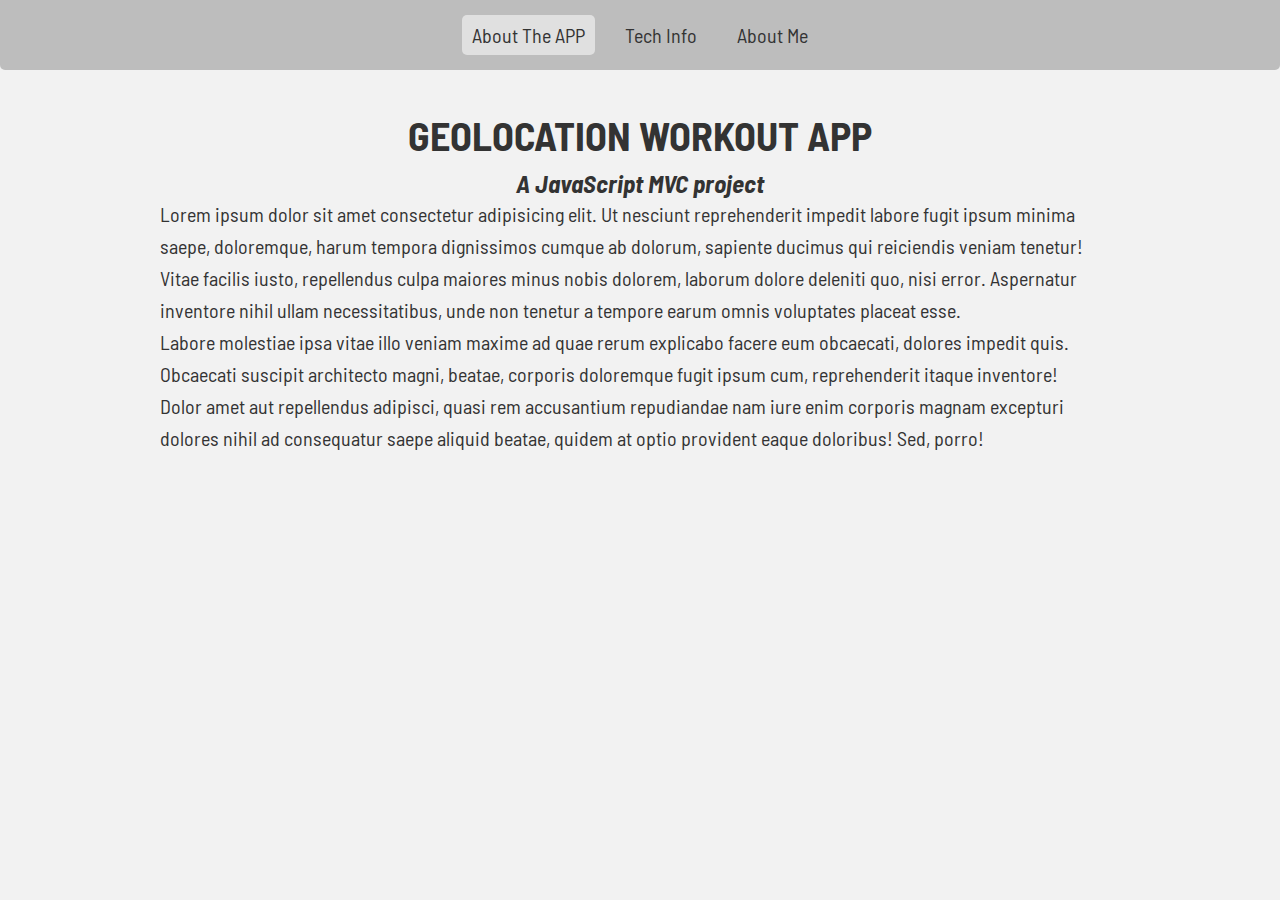
==== pages/about.html @ 3f76da93 "About Template | Added tech icons" ====
<!DOCTYPE html>
<html lang="en">
<head>
    <meta charset="UTF-8">
    <meta http-equiv="X-UA-Compatible" content="IE=edge">
    <meta name="viewport" content="width=device-width, initial-scale=1.0">
    <title>About - Geo Workout App</title>

    <link rel="stylesheet" href="../styles/page_about/main.css">
    <script src="../app/about/page_about.js" type="module"></script>
</head>
<body>

    <header>
        <nav id="main_navigation">
            <ul class="navigation">
                <li data-nav-handle="about_project" class="active navigation_item">About The APP</li>
                <li data-nav-handle="tec_info" class="navigation_item">Tech Info</li>
                <li data-nav-handle="about_me" class="navigation_item">About Me</li> 
            </ul>
        </nav>
    </header>

    <section class="articles_container">

        <article data-nav-handle="about_project">
            <div class="header_copy">
                <h1> GEOLOCATION WORKOUT APP </h1>
                <h2> A JavaScript MVC project </h2>
            </div>

            <p>Lorem ipsum dolor sit amet consectetur adipisicing elit. Ut nesciunt reprehenderit impedit labore fugit ipsum minima saepe, doloremque, harum tempora dignissimos cumque ab dolorum, sapiente ducimus qui reiciendis veniam tenetur!</p>
            <p>Vitae facilis iusto, repellendus culpa maiores minus nobis dolorem, laborum dolore deleniti quo, nisi error. Aspernatur inventore nihil ullam necessitatibus, unde non tenetur a tempore earum omnis voluptates placeat esse.</p>
            <p>Labore molestiae ipsa vitae illo veniam maxime ad quae rerum explicabo facere eum obcaecati, dolores impedit quis. Obcaecati suscipit architecto magni, beatae, corporis doloremque fugit ipsum cum, reprehenderit itaque inventore!</p>
            <p>Dolor amet aut repellendus adipisci, quasi rem accusantium repudiandae nam iure enim corporis magnam excepturi dolores nihil ad consequatur saepe aliquid beatae, quidem at optio provident eaque doloribus! Sed, porro!</p>

        </article>

        <article data-nav-handle="tec_info" class="hidden">
            
            <h2>TECH STACK</h2>

            <div class="tech_stack_icons">
                <div class="tech_card">
                    <img src="../images/html-5.svg" alt="HTML 5">
                    <span>HTML 5</span>
                </div>
                <div class="tech_card">
                    <img src="../images/css3.svg" alt="CSS 3">
                    <span>CSS 3</span>
                </div>
                <div class="tech_card">
                    <img src="../images/javascript.svg" alt="JavaScript">
                    <span>JavaScript</span>
                </div>
                <div class="tech_card">
                    <img src="../images/github.svg" alt="GitHub">
                    <span>GitHub</span>
                </div>
                <a class="tech_card" href="https://leafletjs.com/" target="_blank">
                    <img src="../images/leaflet.svg" alt="Leaflet">
                    <span>Leaflet</span>
                </a>
            </div>

            

        </article>
        
        <article data-nav-handle="about_me" class="hidden">
            <p>Lorem ipsum dolor sit amet consectetur adipisicing elit. Ut nesciunt reprehenderit impedit labore fugit ipsum minima saepe, doloremque, harum tempora dignissimos cumque ab dolorum, sapiente ducimus qui reiciendis veniam tenetur!</p>
            <p>Vitae facilis iusto, repellendus culpa maiores minus nobis dolorem, laborum dolore deleniti quo, nisi error. Aspernatur inventore nihil ullam necessitatibus, unde non tenetur a tempore earum omnis voluptates placeat esse.</p>
            <p>Labore molestiae ipsa vitae illo veniam maxime ad quae rerum explicabo facere eum obcaecati, dolores impedit quis. Obcaecati suscipit architecto magni, beatae, corporis doloremque fugit ipsum cum, reprehenderit itaque inventore!</p>
            <p>Earum officia nemo soluta ratione quae quisquam a, nulla, possimus non ut omnis! Totam, sequi officiis assumenda repellat voluptatum voluptas unde, nemo fugit ipsum modi doloribus qui dolorum. Harum, veritatis.</p>
            <p>Quibusdam recusandae deserunt accusamus! Rerum quam incidunt facilis autem hic nesciunt sequi unde quaerat maiores pariatur. Repudiandae quidem praesentium non sapiente magnam cupiditate animi vitae! Quos impedit dolor atque alias!</p>
            <p>Modi perferendis corrupti pariatur illo animi eveniet rem fuga dolorum tempora labore, dolorem in laudantium reprehenderit, laborum ad aliquam cum minima consequuntur. Distinctio, eius ipsam delectus libero consequatur magni est.</p>
            <p>Fugiat aliquam quaerat possimus consequatur architecto dolorem amet? Necessitatibus consequatur dolor exercitationem, ratione velit alias rerum, nulla nam odio quidem non, et explicabo vitae quae doloribus pariatur molestias neque ea?</p>
            <p>Dolor amet aut repellendus adipisci, quasi rem accusantium repudiandae nam iure enim corporis magnam excepturi dolores nihil ad consequatur saepe aliquid beatae, quidem at optio provident eaque doloribus! Sed, porro!</p>
            <p>Dolor amet aut repellendus adipisci, quasi rem accusantium repudiandae nam iure enim corporis magnam excepturi dolores nihil ad consequatur saepe aliquid beatae, quidem at optio provident eaque doloribus! Sed, porro!</p>
            <p>Dolor amet aut repellendus adipisci, quasi rem accusantium repudiandae nam iure enim corporis magnam excepturi dolores nihil ad consequatur saepe aliquid beatae, quidem at optio provident eaque doloribus! Sed, porro!</p>
            <p>Dolor amet aut repellendus adipisci, quasi rem accusantium repudiandae nam iure enim corporis magnam excepturi dolores nihil ad consequatur saepe aliquid beatae, quidem at optio provident eaque doloribus! Sed, porro!</p>
            <p>Dolor amet aut repellendus adipisci, quasi rem accusantium repudiandae nam iure enim corporis magnam excepturi dolores nihil ad consequatur saepe aliquid beatae, quidem at optio provident eaque doloribus! Sed, porro!</p>
            <p>Dolor amet aut repellendus adipisci, quasi rem accusantium repudiandae nam iure enim corporis magnam excepturi dolores nihil ad consequatur saepe aliquid beatae, quidem at optio provident eaque doloribus! Sed, porro!</p>
            <p>Dolor amet aut repellendus adipisci, quasi rem accusantium repudiandae nam iure enim corporis magnam excepturi dolores nihil ad consequatur saepe aliquid beatae, quidem at optio provident eaque doloribus! Sed, porro!</p>
            <p>Dolor amet aut repellendus adipisci, quasi rem accusantium repudiandae nam iure enim corporis magnam excepturi dolores nihil ad consequatur saepe aliquid beatae, quidem at optio provident eaque doloribus! Sed, porro!</p>
            <p>Dolor amet aut repellendus adipisci, quasi rem accusantium repudiandae nam iure enim corporis magnam excepturi dolores nihil ad consequatur saepe aliquid beatae, quidem at optio provident eaque doloribus! Sed, porro!</p>
            <p>Dolor amet aut repellendus adipisci, quasi rem accusantium repudiandae nam iure enim corporis magnam excepturi dolores nihil ad consequatur saepe aliquid beatae, quidem at optio provident eaque doloribus! Sed, porro!</p>
            <p>Dolor amet aut repellendus adipisci, quasi rem accusantium repudiandae nam iure enim corporis magnam excepturi dolores nihil ad consequatur saepe aliquid beatae, quidem at optio provident eaque doloribus! Sed, porro!</p>
            <p>Dolor amet aut repellendus adipisci, quasi rem accusantium repudiandae nam iure enim corporis magnam excepturi dolores nihil ad consequatur saepe aliquid beatae, quidem at optio provident eaque doloribus! Sed, porro!</p>
            <p>Dolor amet aut repellendus adipisci, quasi rem accusantium repudiandae nam iure enim corporis magnam excepturi dolores nihil ad consequatur saepe aliquid beatae, quidem at optio provident eaque doloribus! Sed, porro!</p>
            <p>Dolor amet aut repellendus adipisci, quasi rem accusantium repudiandae nam iure enim corporis magnam excepturi dolores nihil ad consequatur saepe aliquid beatae, quidem at optio provident eaque doloribus! Sed, porro!</p>
            <p>Dolor amet aut repellendus adipisci, quasi rem accusantium repudiandae nam iure enim corporis magnam excepturi dolores nihil ad consequatur saepe aliquid beatae, quidem at optio provident eaque doloribus! Sed, porro!</p>
            <p>Dolor amet aut repellendus adipisci, quasi rem accusantium repudiandae nam iure enim corporis magnam excepturi dolores nihil ad consequatur saepe aliquid beatae, quidem at optio provident eaque doloribus! Sed, porro!</p>
            <p>Dolor amet aut repellendus adipisci, quasi rem accusantium repudiandae nam iure enim corporis magnam excepturi dolores nihil ad consequatur saepe aliquid beatae, quidem at optio provident eaque doloribus! Sed, porro!</p>

            <p>Dolor amet aut repellendus adipisci, quasi rem accusantium repudiandae nam iure enim corporis magnam excepturi dolores nihil ad consequatur saepe aliquid beatae, quidem at optio provident eaque doloribus! Sed, porro!</p>

        </article>

    </section>

</body>
</html>
---- styles/page_about/main.css ----
@import "../config.css";
@import "./stylesheet_about.css";

@import "./tech_stack.css"
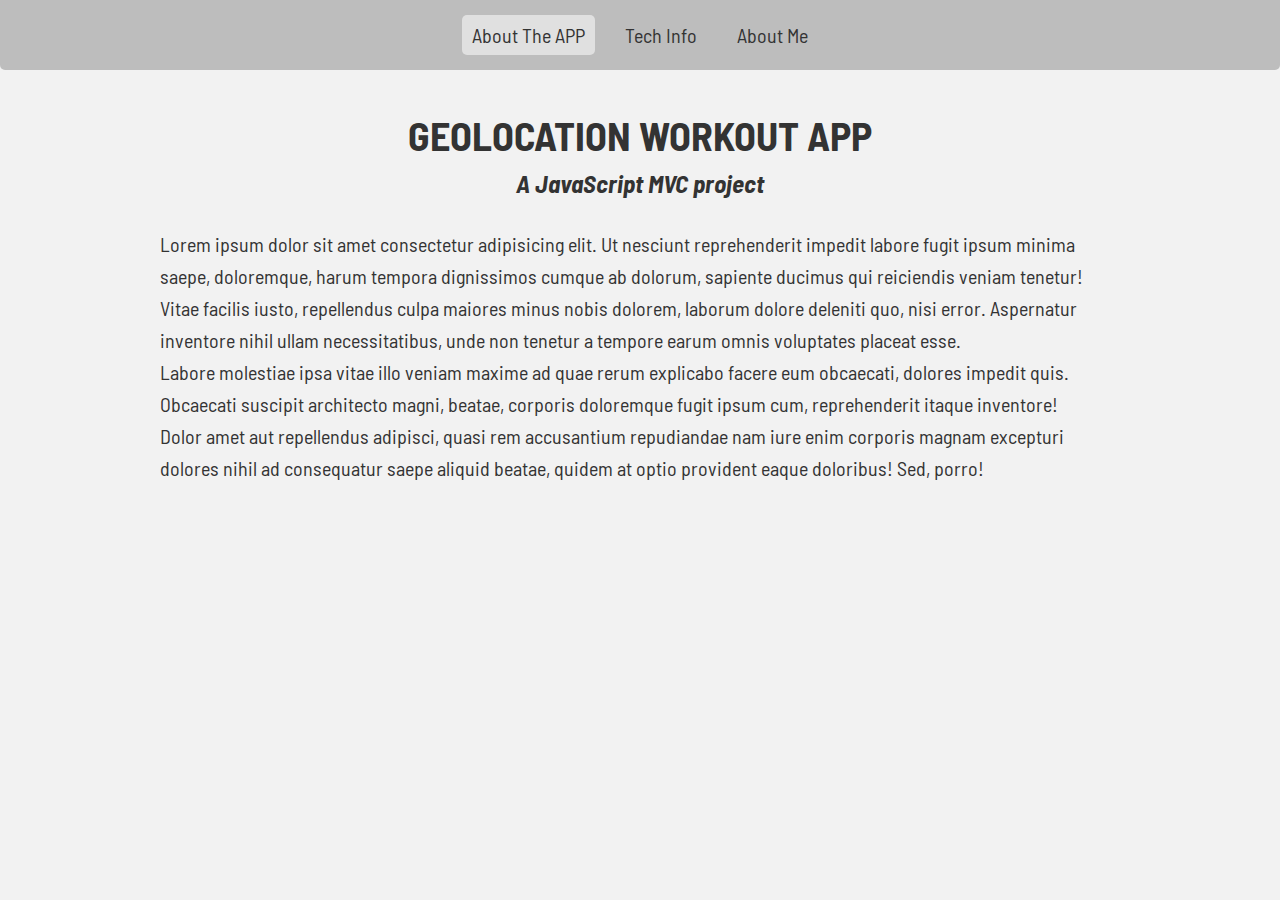
==== commit 756b82ec: "About Tenokate | Part 3" ====
--- a/pages/about.html
+++ b/pages/about.html
@@ -25,7 +25,7 @@
 
         <article data-nav-handle="about_project">
             <div class="header_copy">
-                <h1> GEOLOCATION WORKOUT APP </h1>
+                <h1> GEOLOCATION <span></span> WORKOUT APP </h1>
                 <h2> A JavaScript MVC project </h2>
             </div>
 
@@ -37,8 +37,9 @@
         </article>
 
         <article data-nav-handle="tec_info" class="hidden">
-            
-            <h2>TECH STACK</h2>
+            <div class="header_copy">
+                <h2>TECH STACK</h2>
+            </div>
 
             <div class="tech_stack_icons">
                 <div class="tech_card">
@@ -60,6 +61,10 @@
                 <a class="tech_card" href="https://leafletjs.com/" target="_blank">
                     <img src="../images/leaflet.svg" alt="Leaflet">
                     <span>Leaflet</span>
+                </a>
+                <a class="tech_card" href="https://feathericons.com/" target="_blank">
+                    <img src="../images/feather.svg" alt="Feather Icons">
+                    <span>Feather Icons</span>
                 </a>
             </div>
 
--- a/styles/page_about/main.css
+++ b/styles/page_about/main.css
@@ -1,4 +1,4 @@
 @import "../config.css";
 @import "./stylesheet_about.css";
 
-@import "./tech_stack.css"+@import "./tech_stack.css";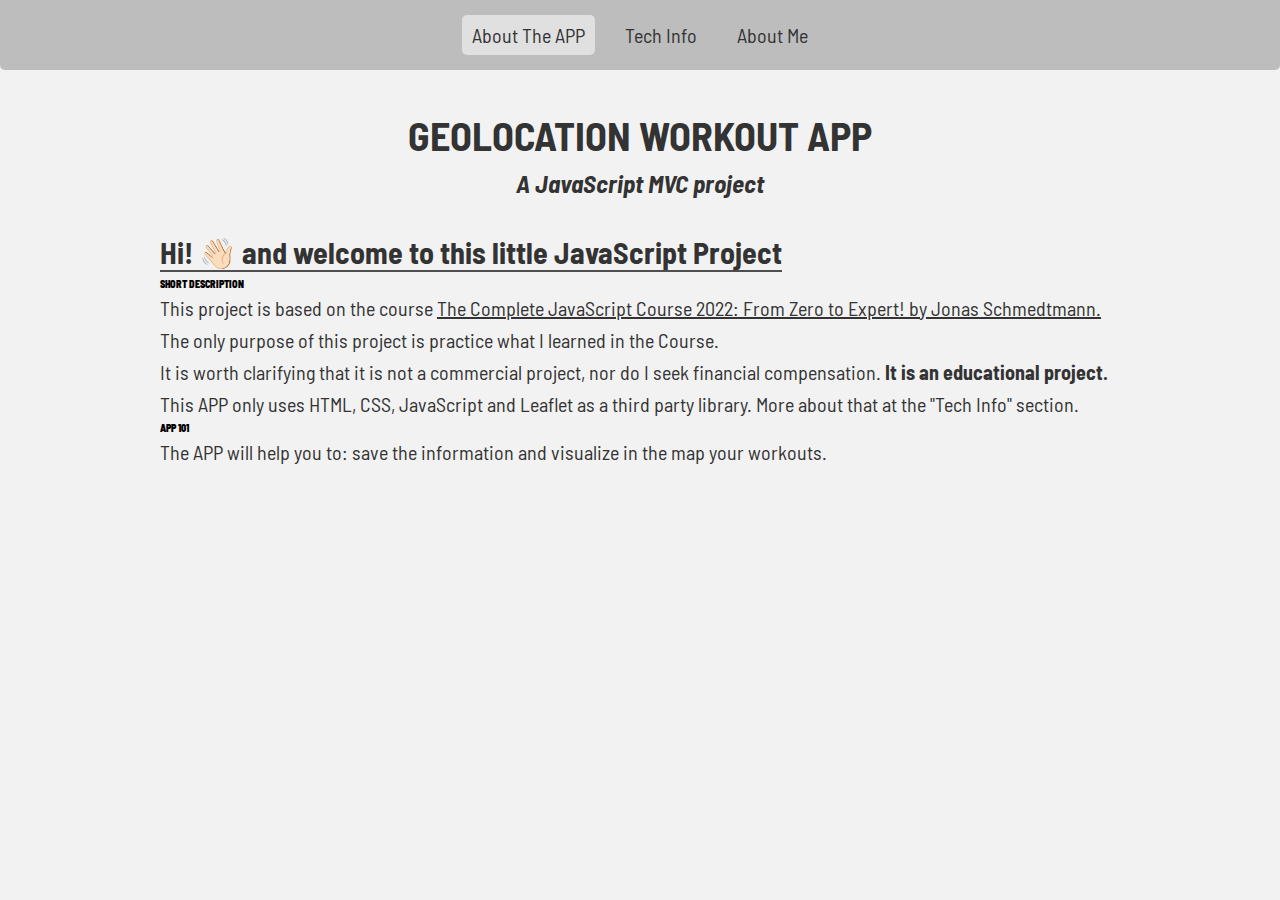
==== commit 9442770d: "About Template | Copy Part  1" ====
--- a/pages/about.html
+++ b/pages/about.html
@@ -29,11 +29,32 @@
                 <h2> A JavaScript MVC project </h2>
             </div>
 
-            <p>Lorem ipsum dolor sit amet consectetur adipisicing elit. Ut nesciunt reprehenderit impedit labore fugit ipsum minima saepe, doloremque, harum tempora dignissimos cumque ab dolorum, sapiente ducimus qui reiciendis veniam tenetur!</p>
-            <p>Vitae facilis iusto, repellendus culpa maiores minus nobis dolorem, laborum dolore deleniti quo, nisi error. Aspernatur inventore nihil ullam necessitatibus, unde non tenetur a tempore earum omnis voluptates placeat esse.</p>
-            <p>Labore molestiae ipsa vitae illo veniam maxime ad quae rerum explicabo facere eum obcaecati, dolores impedit quis. Obcaecati suscipit architecto magni, beatae, corporis doloremque fugit ipsum cum, reprehenderit itaque inventore!</p>
-            <p>Dolor amet aut repellendus adipisci, quasi rem accusantium repudiandae nam iure enim corporis magnam excepturi dolores nihil ad consequatur saepe aliquid beatae, quidem at optio provident eaque doloribus! Sed, porro!</p>
+            <h3>Hi! 👋🏻 and welcome to this little JavaScript Project</h3>
 
+            <h4><b>SHORT DESCRIPTION</b></h4>
+            <p>
+                This project is based on the course
+                <a href="https://www.udemy.com/course/the-complete-javascript-course/" target="_blank">
+                    The Complete JavaScript Course 2022: From Zero to Expert! by Jonas Schmedtmann.
+                </a> 
+            </p>
+
+            <p>
+                The only purpose of this project is practice what I learned in the Course. <br>
+                It is worth clarifying that it is not a commercial project, nor do I seek financial compensation. 
+                <b>It is an educational project.</b> 
+            </p>
+
+            <p>
+                This APP only uses HTML, CSS, JavaScript and Leaflet as a third party library. 
+                More about that at the "Tech Info" section.
+            </p>
+
+            <h4><b>APP 101</b></h4>
+            <p>
+                The APP will help you to: save the information and visualize in the map  your workouts. <br>
+
+            </p>
         </article>
 
         <article data-nav-handle="tec_info" class="hidden">
@@ -73,33 +94,7 @@
         </article>
         
         <article data-nav-handle="about_me" class="hidden">
-            <p>Lorem ipsum dolor sit amet consectetur adipisicing elit. Ut nesciunt reprehenderit impedit labore fugit ipsum minima saepe, doloremque, harum tempora dignissimos cumque ab dolorum, sapiente ducimus qui reiciendis veniam tenetur!</p>
-            <p>Vitae facilis iusto, repellendus culpa maiores minus nobis dolorem, laborum dolore deleniti quo, nisi error. Aspernatur inventore nihil ullam necessitatibus, unde non tenetur a tempore earum omnis voluptates placeat esse.</p>
-            <p>Labore molestiae ipsa vitae illo veniam maxime ad quae rerum explicabo facere eum obcaecati, dolores impedit quis. Obcaecati suscipit architecto magni, beatae, corporis doloremque fugit ipsum cum, reprehenderit itaque inventore!</p>
-            <p>Earum officia nemo soluta ratione quae quisquam a, nulla, possimus non ut omnis! Totam, sequi officiis assumenda repellat voluptatum voluptas unde, nemo fugit ipsum modi doloribus qui dolorum. Harum, veritatis.</p>
-            <p>Quibusdam recusandae deserunt accusamus! Rerum quam incidunt facilis autem hic nesciunt sequi unde quaerat maiores pariatur. Repudiandae quidem praesentium non sapiente magnam cupiditate animi vitae! Quos impedit dolor atque alias!</p>
-            <p>Modi perferendis corrupti pariatur illo animi eveniet rem fuga dolorum tempora labore, dolorem in laudantium reprehenderit, laborum ad aliquam cum minima consequuntur. Distinctio, eius ipsam delectus libero consequatur magni est.</p>
-            <p>Fugiat aliquam quaerat possimus consequatur architecto dolorem amet? Necessitatibus consequatur dolor exercitationem, ratione velit alias rerum, nulla nam odio quidem non, et explicabo vitae quae doloribus pariatur molestias neque ea?</p>
-            <p>Dolor amet aut repellendus adipisci, quasi rem accusantium repudiandae nam iure enim corporis magnam excepturi dolores nihil ad consequatur saepe aliquid beatae, quidem at optio provident eaque doloribus! Sed, porro!</p>
-            <p>Dolor amet aut repellendus adipisci, quasi rem accusantium repudiandae nam iure enim corporis magnam excepturi dolores nihil ad consequatur saepe aliquid beatae, quidem at optio provident eaque doloribus! Sed, porro!</p>
-            <p>Dolor amet aut repellendus adipisci, quasi rem accusantium repudiandae nam iure enim corporis magnam excepturi dolores nihil ad consequatur saepe aliquid beatae, quidem at optio provident eaque doloribus! Sed, porro!</p>
-            <p>Dolor amet aut repellendus adipisci, quasi rem accusantium repudiandae nam iure enim corporis magnam excepturi dolores nihil ad consequatur saepe aliquid beatae, quidem at optio provident eaque doloribus! Sed, porro!</p>
-            <p>Dolor amet aut repellendus adipisci, quasi rem accusantium repudiandae nam iure enim corporis magnam excepturi dolores nihil ad consequatur saepe aliquid beatae, quidem at optio provident eaque doloribus! Sed, porro!</p>
-            <p>Dolor amet aut repellendus adipisci, quasi rem accusantium repudiandae nam iure enim corporis magnam excepturi dolores nihil ad consequatur saepe aliquid beatae, quidem at optio provident eaque doloribus! Sed, porro!</p>
-            <p>Dolor amet aut repellendus adipisci, quasi rem accusantium repudiandae nam iure enim corporis magnam excepturi dolores nihil ad consequatur saepe aliquid beatae, quidem at optio provident eaque doloribus! Sed, porro!</p>
-            <p>Dolor amet aut repellendus adipisci, quasi rem accusantium repudiandae nam iure enim corporis magnam excepturi dolores nihil ad consequatur saepe aliquid beatae, quidem at optio provident eaque doloribus! Sed, porro!</p>
-            <p>Dolor amet aut repellendus adipisci, quasi rem accusantium repudiandae nam iure enim corporis magnam excepturi dolores nihil ad consequatur saepe aliquid beatae, quidem at optio provident eaque doloribus! Sed, porro!</p>
-            <p>Dolor amet aut repellendus adipisci, quasi rem accusantium repudiandae nam iure enim corporis magnam excepturi dolores nihil ad consequatur saepe aliquid beatae, quidem at optio provident eaque doloribus! Sed, porro!</p>
-            <p>Dolor amet aut repellendus adipisci, quasi rem accusantium repudiandae nam iure enim corporis magnam excepturi dolores nihil ad consequatur saepe aliquid beatae, quidem at optio provident eaque doloribus! Sed, porro!</p>
-            <p>Dolor amet aut repellendus adipisci, quasi rem accusantium repudiandae nam iure enim corporis magnam excepturi dolores nihil ad consequatur saepe aliquid beatae, quidem at optio provident eaque doloribus! Sed, porro!</p>
-            <p>Dolor amet aut repellendus adipisci, quasi rem accusantium repudiandae nam iure enim corporis magnam excepturi dolores nihil ad consequatur saepe aliquid beatae, quidem at optio provident eaque doloribus! Sed, porro!</p>
-            <p>Dolor amet aut repellendus adipisci, quasi rem accusantium repudiandae nam iure enim corporis magnam excepturi dolores nihil ad consequatur saepe aliquid beatae, quidem at optio provident eaque doloribus! Sed, porro!</p>
-            <p>Dolor amet aut repellendus adipisci, quasi rem accusantium repudiandae nam iure enim corporis magnam excepturi dolores nihil ad consequatur saepe aliquid beatae, quidem at optio provident eaque doloribus! Sed, porro!</p>
-            <p>Dolor amet aut repellendus adipisci, quasi rem accusantium repudiandae nam iure enim corporis magnam excepturi dolores nihil ad consequatur saepe aliquid beatae, quidem at optio provident eaque doloribus! Sed, porro!</p>
-            <p>Dolor amet aut repellendus adipisci, quasi rem accusantium repudiandae nam iure enim corporis magnam excepturi dolores nihil ad consequatur saepe aliquid beatae, quidem at optio provident eaque doloribus! Sed, porro!</p>
-
-            <p>Dolor amet aut repellendus adipisci, quasi rem accusantium repudiandae nam iure enim corporis magnam excepturi dolores nihil ad consequatur saepe aliquid beatae, quidem at optio provident eaque doloribus! Sed, porro!</p>
-
+        
         </article>
 
     </section>
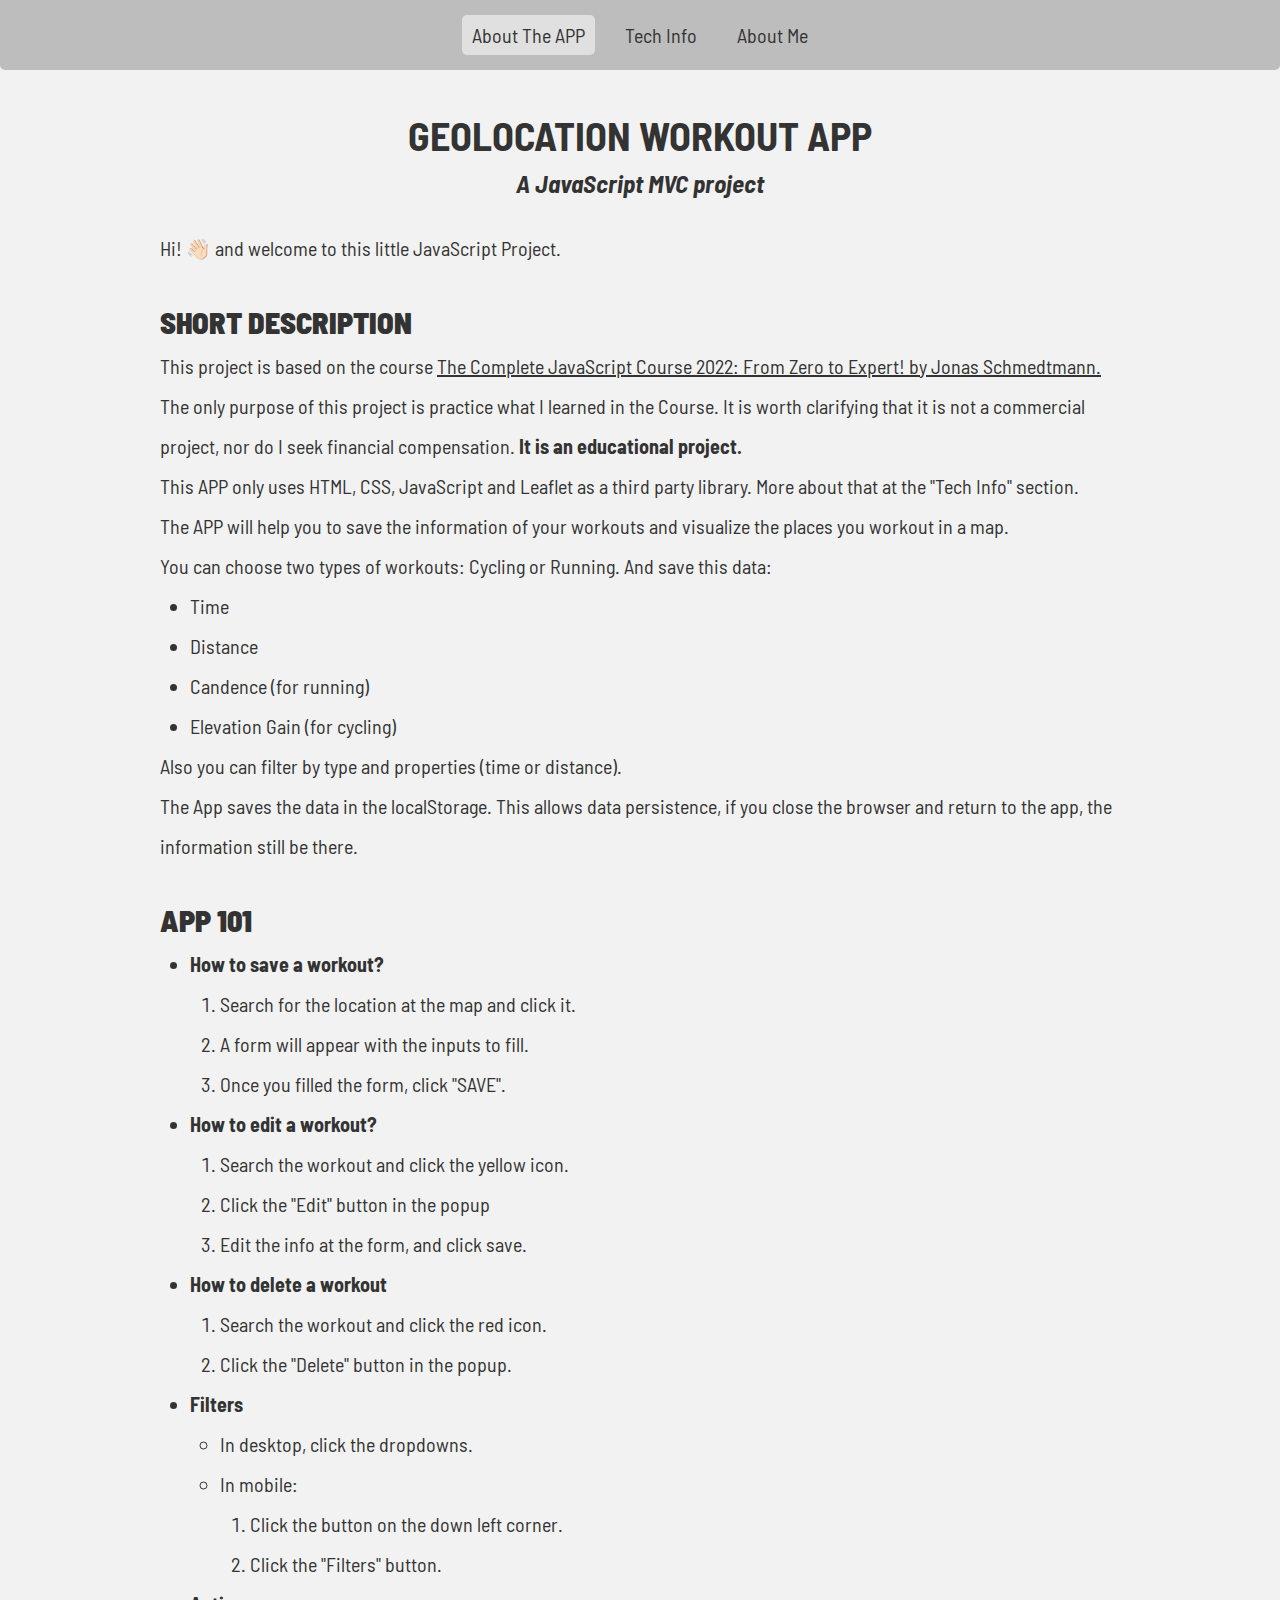
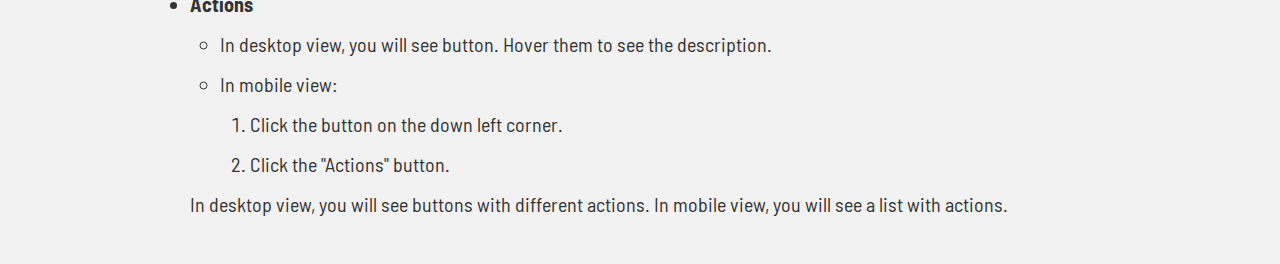
==== commit 5f14ddc2: "About Page | Copy II" ====
--- a/pages/about.html
+++ b/pages/about.html
@@ -29,9 +29,9 @@
                 <h2> A JavaScript MVC project </h2>
             </div>
 
-            <h3>Hi! 👋🏻 and welcome to this little JavaScript Project</h3>
+            <p>Hi! 👋🏻 and welcome to this little JavaScript Project.</p>
 
-            <h4><b>SHORT DESCRIPTION</b></h4>
+            <h3><b>SHORT DESCRIPTION</b></h3>
             <p>
                 This project is based on the course
                 <a href="https://www.udemy.com/course/the-complete-javascript-course/" target="_blank">
@@ -40,7 +40,7 @@
             </p>
 
             <p>
-                The only purpose of this project is practice what I learned in the Course. <br>
+                The only purpose of this project is practice what I learned in the Course.
                 It is worth clarifying that it is not a commercial project, nor do I seek financial compensation. 
                 <b>It is an educational project.</b> 
             </p>
@@ -50,11 +50,73 @@
                 More about that at the "Tech Info" section.
             </p>
 
-            <h4><b>APP 101</b></h4>
             <p>
-                The APP will help you to: save the information and visualize in the map  your workouts. <br>
+                The APP will help you to save the information of your workouts and visualize the places you workout in a map. <br>
+                You can choose two types of workouts: Cycling or Running. And save this data:
+            </p>
+            <ul>
+                <li>Time</li>
+                <li>Distance</li>
+                <li>Candence (for running)</li>
+                <li>Elevation Gain (for cycling)</li>
+            </ul>
+            <p>Also you can filter by type and properties (time or distance).</p>
+            <p>The App saves the data in the localStorage. This allows data persistence, if you close the browser
+                and return to the app, the information still be there.
+            </p>
 
-            </p>
+            <h3><b>APP 101</b></h3>
+            <ul>
+                <li>
+                    <b>How to save a workout?</b>
+                    <ol>
+                        <li>Search for the location at the map and click it.</li>
+                        <li>A form will appear with the inputs to fill.</li>
+                        <li>Once you filled the form, click "SAVE".</li>
+                    </ol>
+                </li>
+                <li>
+                    <b>How to edit a workout?</b>
+                    <ol>
+                        <li>Search the workout and click the yellow icon.</li>
+                        <li>Click the "Edit" button in the popup</li>
+                        <li>Edit the info at the form, and click save.</li>
+                    </ol>
+                </li>
+                <li>
+                    <b>How to delete a workout</b>
+                    <ol>
+                        <li>Search the workout and click the red icon.</li>
+                        <li>Click the "Delete" button in the popup.</li>
+                    </ol>
+                </li>
+                <li>
+                    <b>Filters</b>
+                    <ul>
+                        <li>In desktop, click the dropdowns.</li>
+                        <li>In mobile:
+                            <ol>
+                                <li>Click the button on the down left corner.</li>
+                                <li>Click the "Filters" button.</li>
+                            </ol>
+                        </li>
+                    </ul>
+                </li>
+                <li>
+                    <b>Actions</b>
+                    <ul>
+                        <li>In desktop view, you will see button. Hover them to see the description.</li>
+                        <li>In mobile view:
+                            <ol>
+                                <li>Click the button on the down left corner.</li>
+                                <li>Click the "Actions" button.</li>
+                            </ol>
+                        </li>
+                    </ul>
+                    <span>In desktop view, you will see buttons with different actions.</span>
+                    <span>In mobile view, you will see a list with actions.</span>
+                </li>
+            </ul>
         </article>
 
         <article data-nav-handle="tec_info" class="hidden">
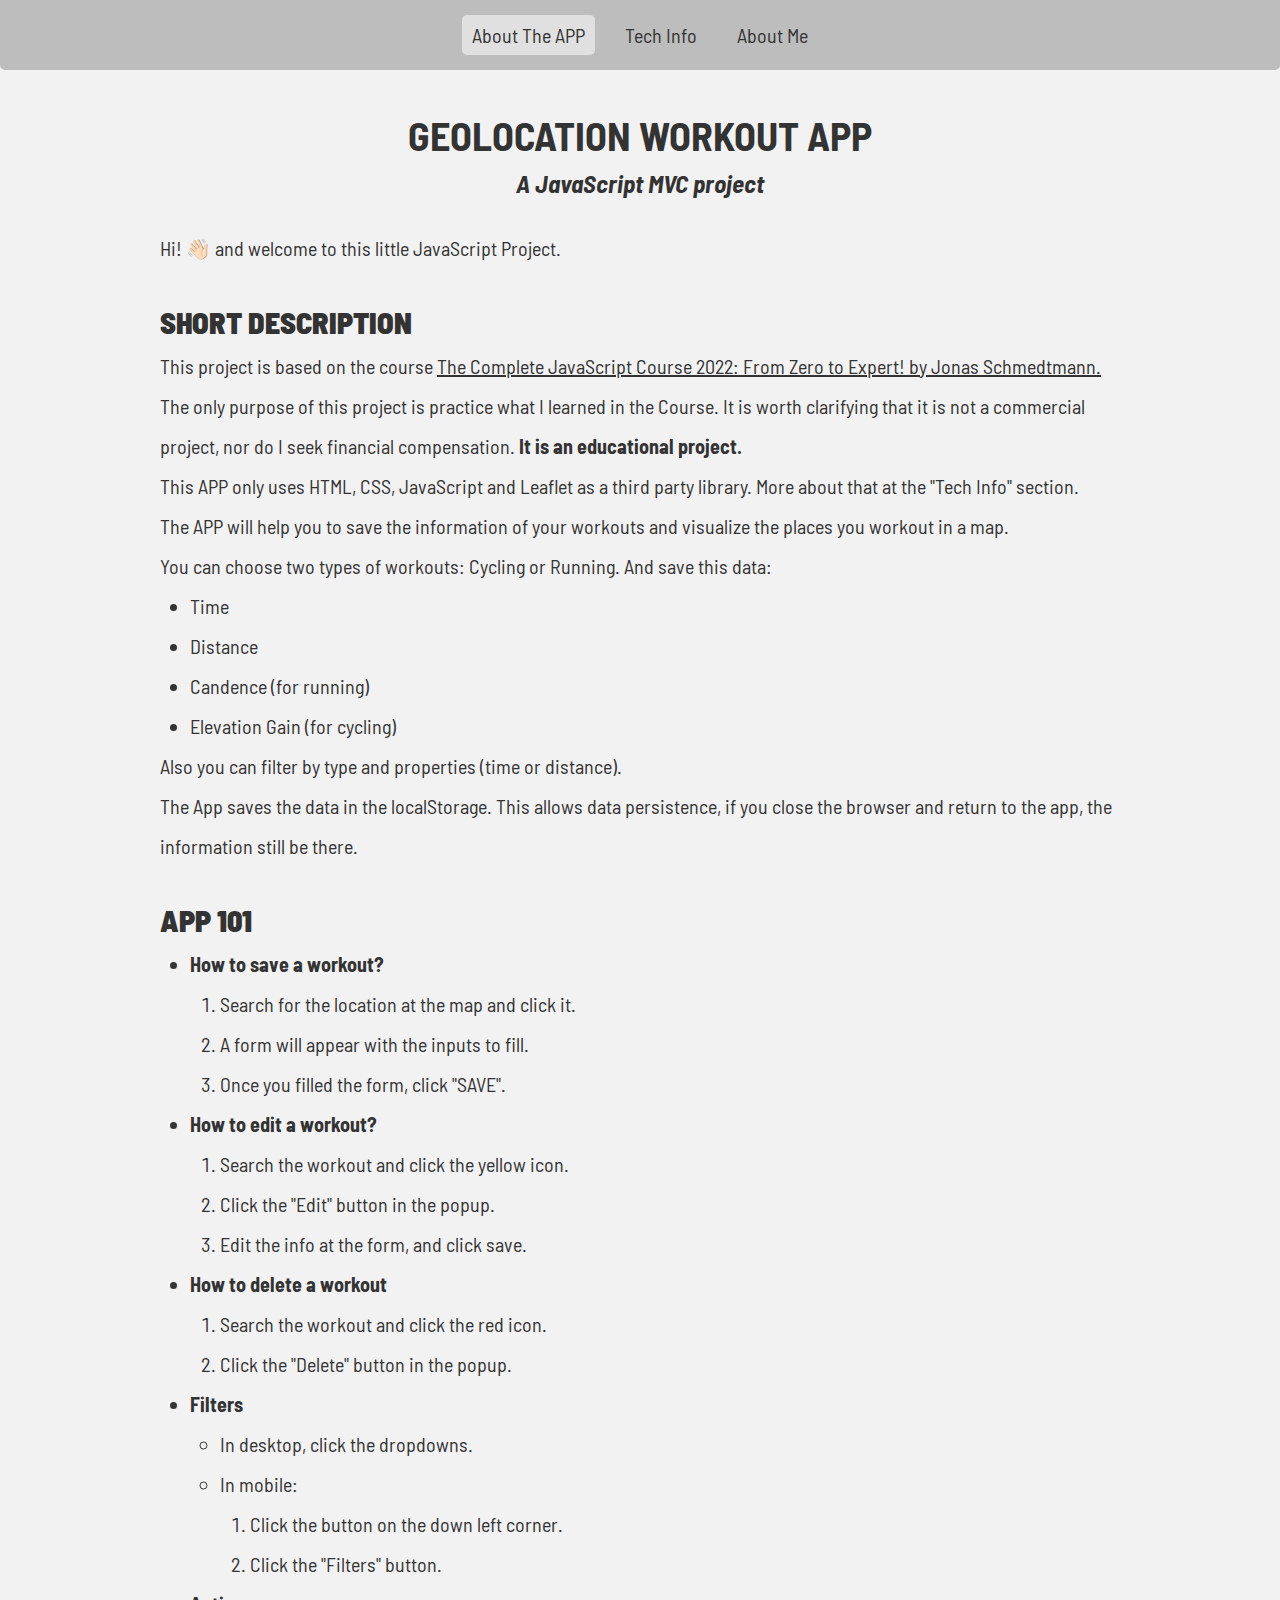
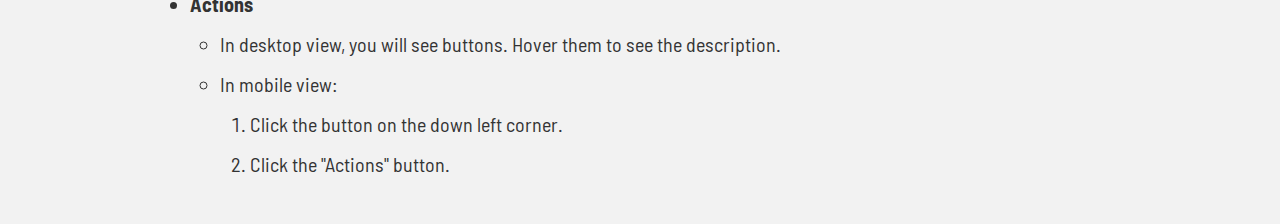
==== commit 2559981a: "About Template | Copy" ====
--- a/pages/about.html
+++ b/pages/about.html
@@ -79,7 +79,7 @@
                     <b>How to edit a workout?</b>
                     <ol>
                         <li>Search the workout and click the yellow icon.</li>
-                        <li>Click the "Edit" button in the popup</li>
+                        <li>Click the "Edit" button in the popup.</li>
                         <li>Edit the info at the form, and click save.</li>
                     </ol>
                 </li>
@@ -105,16 +105,14 @@
                 <li>
                     <b>Actions</b>
                     <ul>
-                        <li>In desktop view, you will see button. Hover them to see the description.</li>
+                        <li>In desktop view, you will see buttons. Hover them to see the description.</li>
                         <li>In mobile view:
                             <ol>
                                 <li>Click the button on the down left corner.</li>
                                 <li>Click the "Actions" button.</li>
                             </ol>
                         </li>
-                    </ul>
-                    <span>In desktop view, you will see buttons with different actions.</span>
-                    <span>In mobile view, you will see a list with actions.</span>
+                    </ul>                    
                 </li>
             </ul>
         </article>
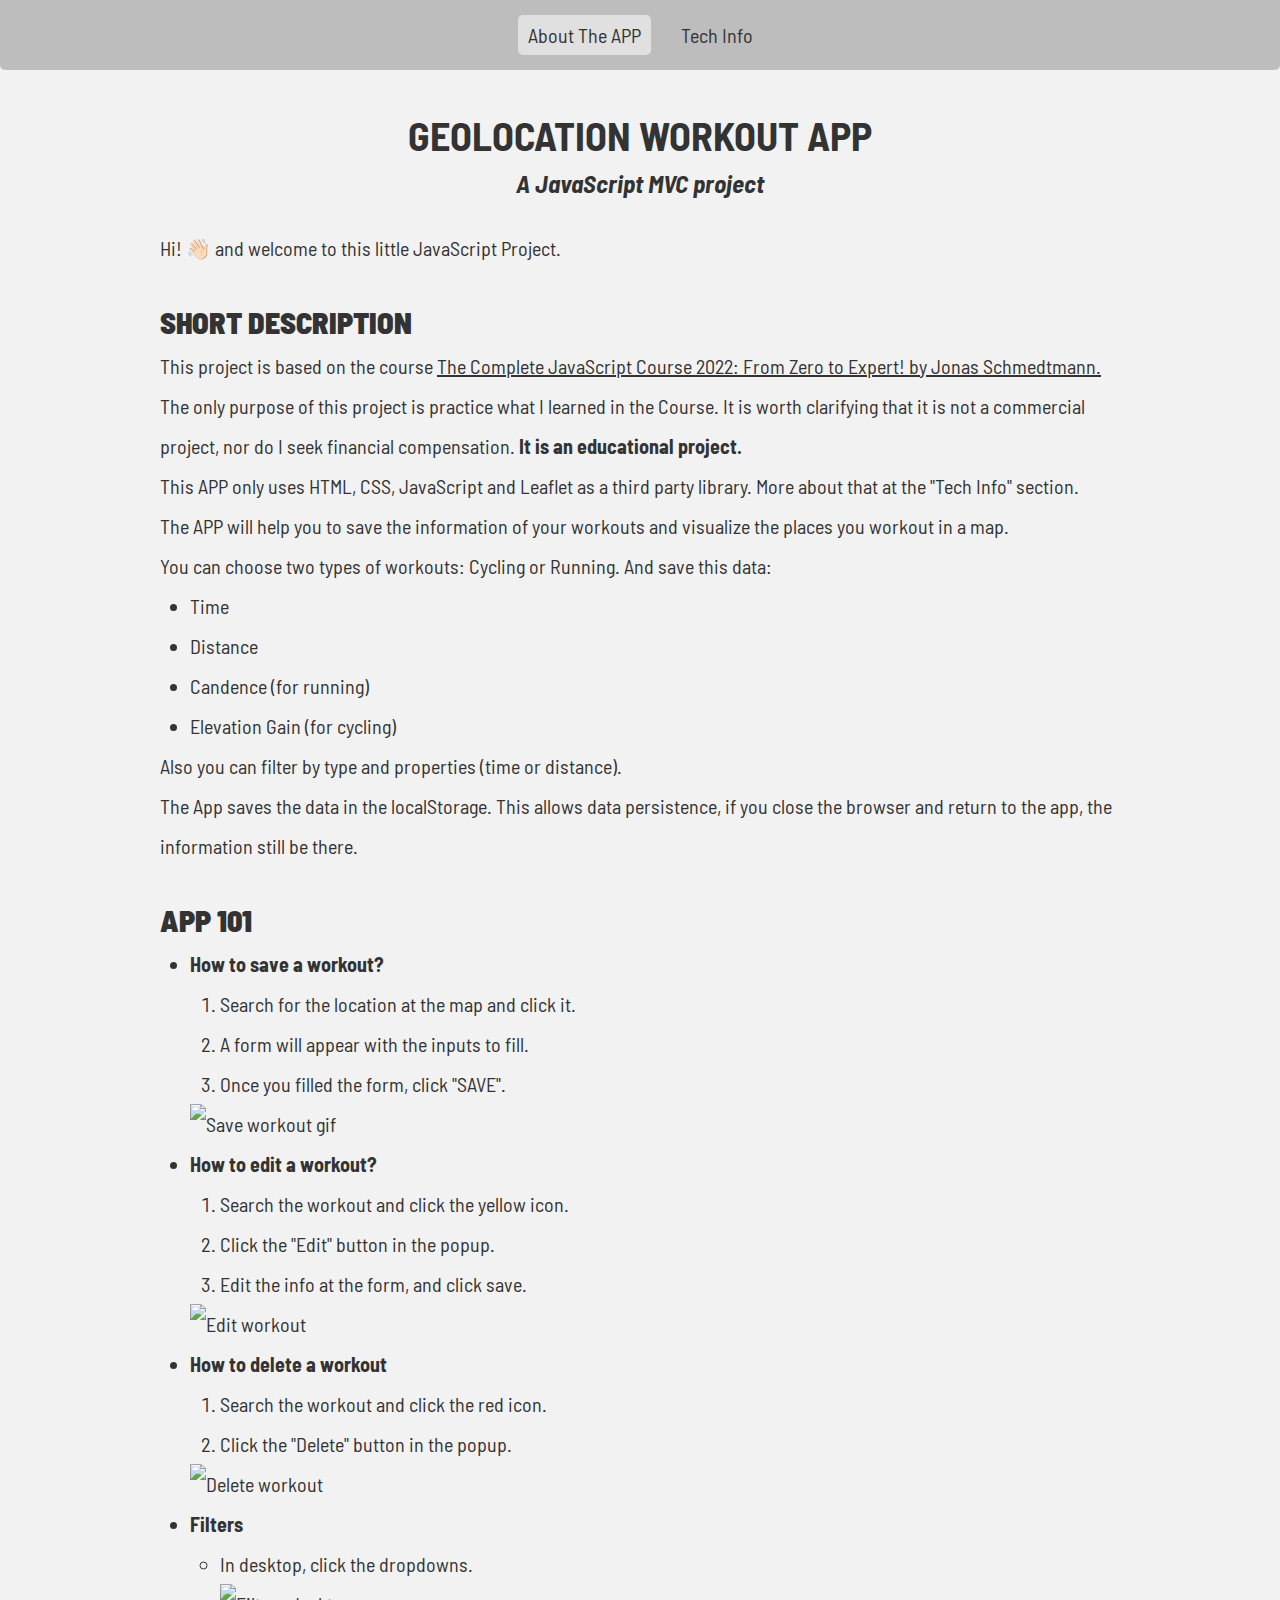
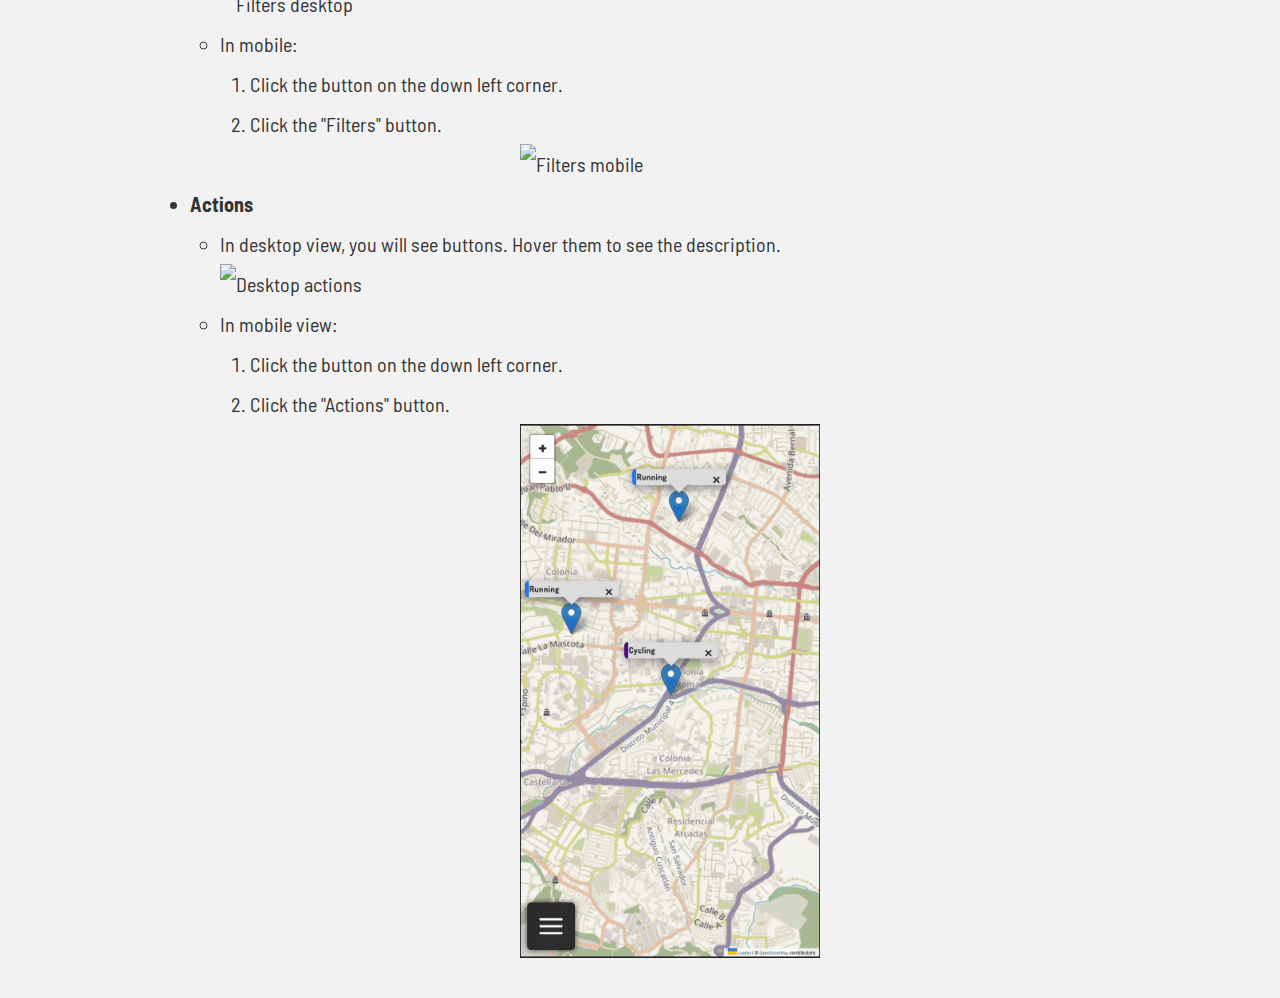
==== commit 070c7dca: "About template | Gif" ====
--- a/pages/about.html
+++ b/pages/about.html
@@ -16,7 +16,6 @@
             <ul class="navigation">
                 <li data-nav-handle="about_project" class="active navigation_item">About The APP</li>
                 <li data-nav-handle="tec_info" class="navigation_item">Tech Info</li>
-                <li data-nav-handle="about_me" class="navigation_item">About Me</li> 
             </ul>
         </nav>
     </header>
@@ -74,6 +73,7 @@
                         <li>A form will appear with the inputs to fill.</li>
                         <li>Once you filled the form, click "SAVE".</li>
                     </ol>
+                    <img src="../images/Save-workout.gif" alt="Save workout gif">
                 </li>
                 <li>
                     <b>How to edit a workout?</b>
@@ -82,6 +82,7 @@
                         <li>Click the "Edit" button in the popup.</li>
                         <li>Edit the info at the form, and click save.</li>
                     </ol>
+                    <img src="../images/Edit-workout.gif" alt="Edit workout">
                 </li>
                 <li>
                     <b>How to delete a workout</b>
@@ -89,28 +90,39 @@
                         <li>Search the workout and click the red icon.</li>
                         <li>Click the "Delete" button in the popup.</li>
                     </ol>
+                    <img src="../images/Delete-workout.gif" alt="Delete workout">
                 </li>
                 <li>
                     <b>Filters</b>
                     <ul>
-                        <li>In desktop, click the dropdowns.</li>
-                        <li>In mobile:
+                        <li>
+                            In desktop, click the dropdowns.
+                            <img src="../images/Filter-Desktop.gif" alt="Filters desktop">
+                        </li>
+                        <li>
+                            In mobile:
                             <ol>
                                 <li>Click the button on the down left corner.</li>
                                 <li>Click the "Filters" button.</li>
                             </ol>
+                            <img src="../images/Filter-mobile.gif" alt="Filters mobile" class="mobile_gif">
                         </li>
                     </ul>
                 </li>
                 <li>
                     <b>Actions</b>
                     <ul>
-                        <li>In desktop view, you will see buttons. Hover them to see the description.</li>
-                        <li>In mobile view:
+                        <li>
+                            In desktop view, you will see buttons. Hover them to see the description.
+                            <img src="../images/Desktop-actions.gif" alt="Desktop actions">
+                        </li>
+                        <li>
+                            In mobile view:
                             <ol>
                                 <li>Click the button on the down left corner.</li>
                                 <li>Click the "Actions" button.</li>
                             </ol>
+                            <img src="../images/Mobile-actions.gif" alt="Mobile actions" class="mobile_gif">
                         </li>
                     </ul>                    
                 </li>
@@ -152,11 +164,7 @@
             
 
         </article>
-        
-        <article data-nav-handle="about_me" class="hidden">
-        
-        </article>
-
+    
     </section>
 
 </body>
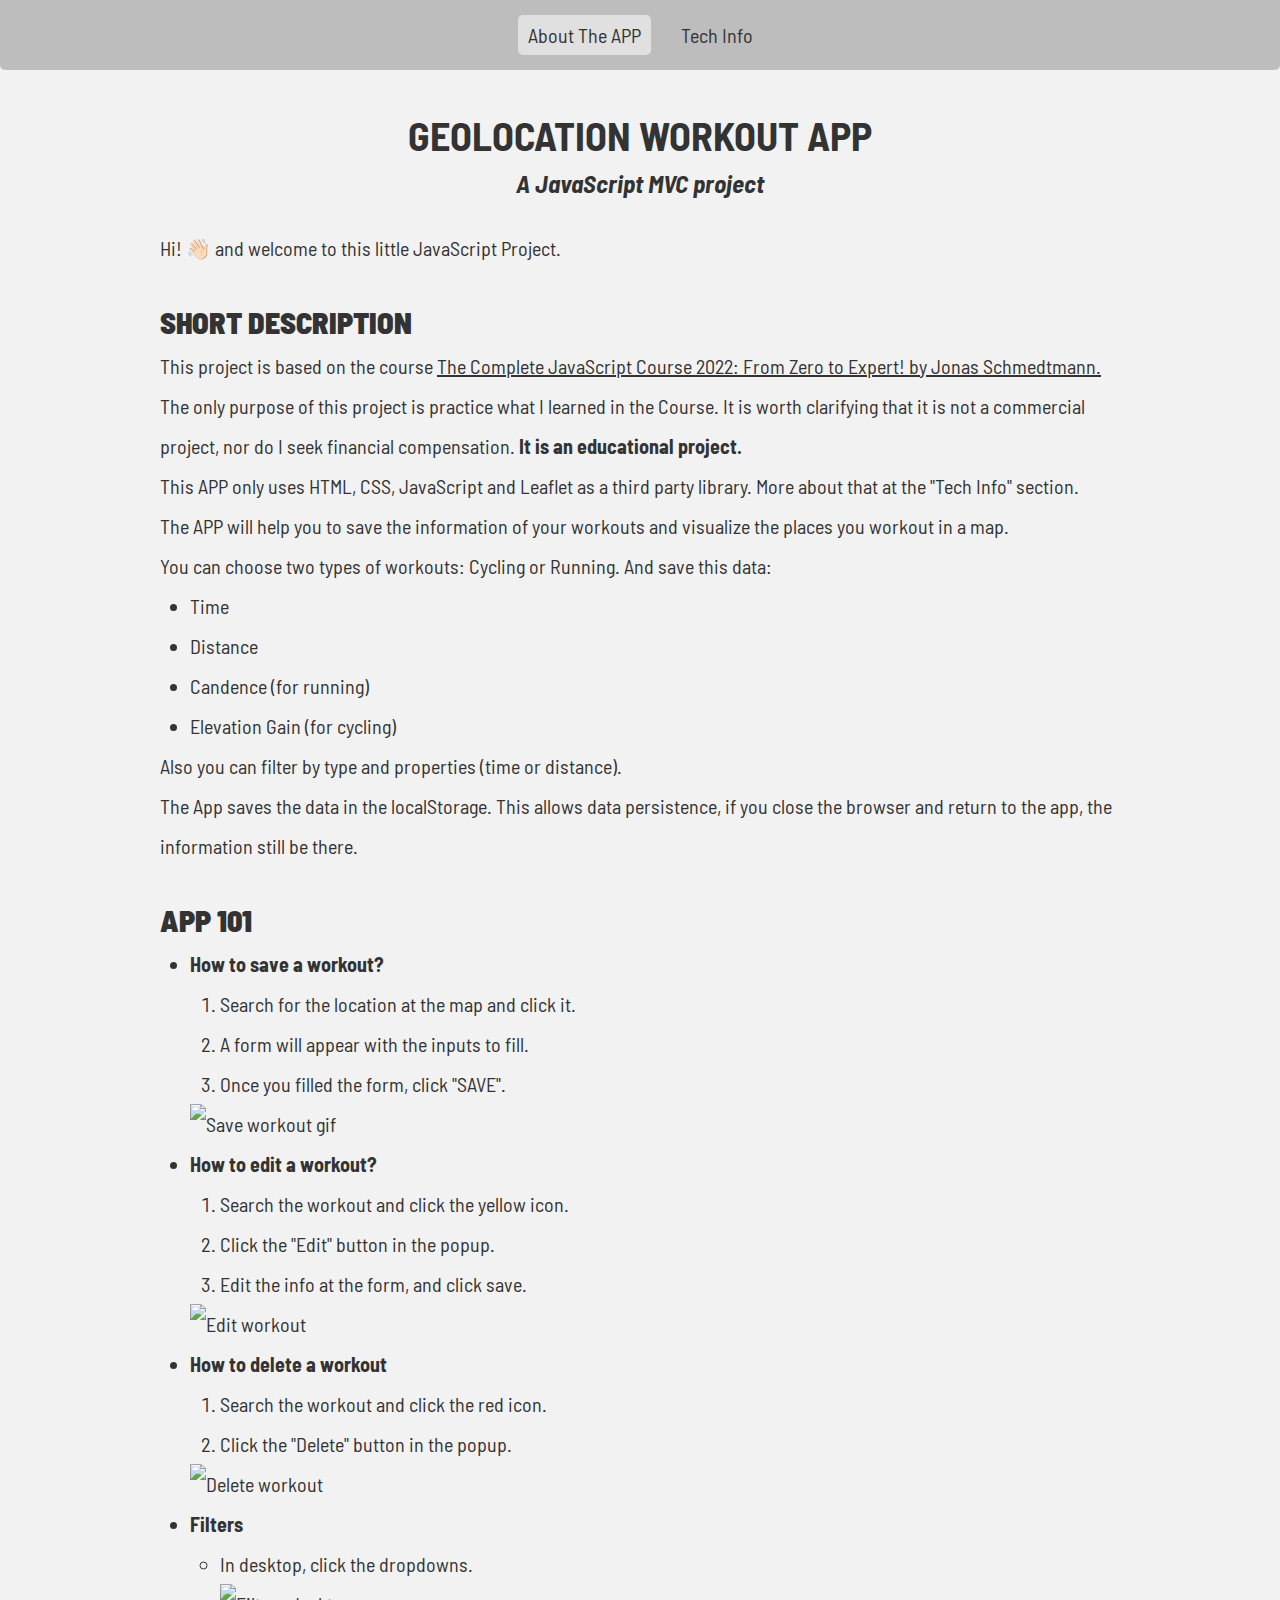
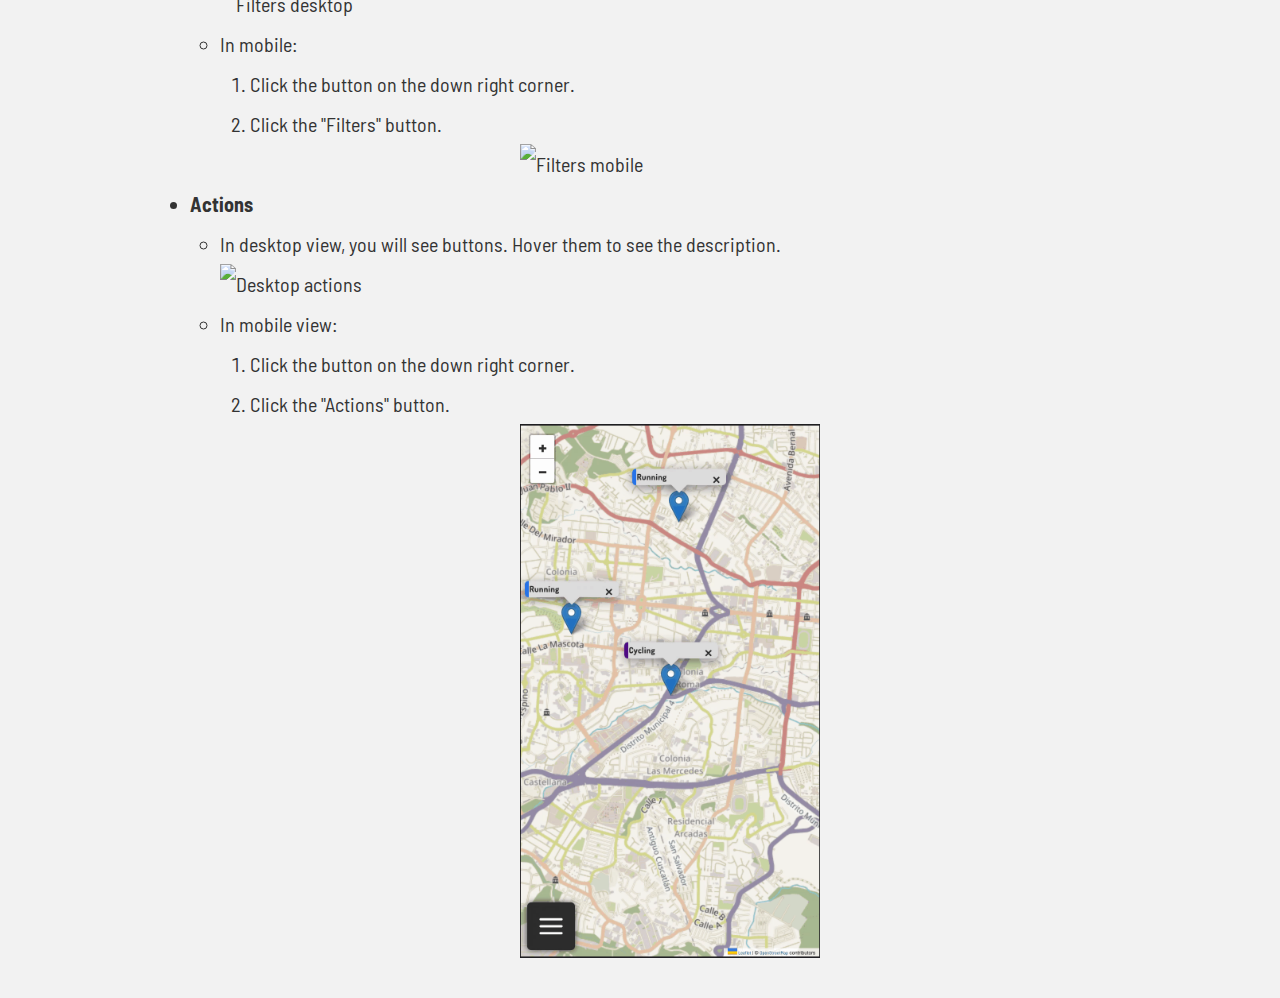
==== commit f3e9b1c4: "Mobile View | Form height adjustment" ====
--- a/pages/about.html
+++ b/pages/about.html
@@ -102,7 +102,7 @@
                         <li>
                             In mobile:
                             <ol>
-                                <li>Click the button on the down left corner.</li>
+                                <li>Click the button on the down right corner.</li>
                                 <li>Click the "Filters" button.</li>
                             </ol>
                             <img src="../images/Filter-mobile.gif" alt="Filters mobile" class="mobile_gif">
@@ -119,7 +119,7 @@
                         <li>
                             In mobile view:
                             <ol>
-                                <li>Click the button on the down left corner.</li>
+                                <li>Click the button on the down right corner.</li>
                                 <li>Click the "Actions" button.</li>
                             </ol>
                             <img src="../images/Mobile-actions.gif" alt="Mobile actions" class="mobile_gif">
